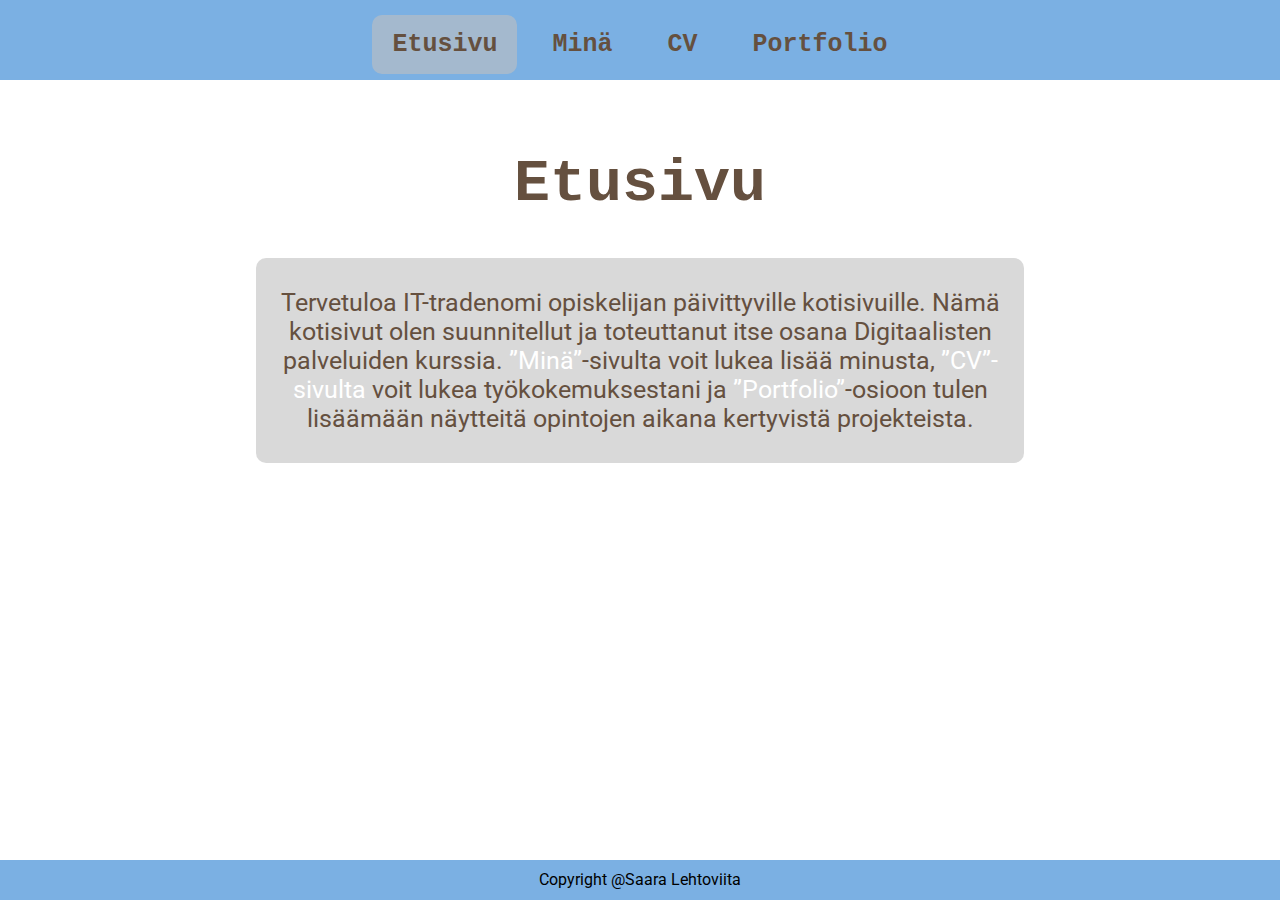
==== index.html @ 2fffef28 "Add files via upload" ====
<!DOCTYPE html>
<html>
<head>
<title>Saara Lehtoviita</title>
<meta charset="UTF-8">
<link rel="stylesheet" href="KotisivutTyyli.css">

</head>

<body>

    <div class="topnav">
        <a class="active" href="index.html">Etusivu</a>
        <a href="KotisivutMina.html">Minä</a>
        <a href="KotisivutCV.html">CV</a>
        <a href="KotisivutPortfolio.html">Portfolio</a>
      </div>

<header>
<h1>Etusivu</h1>
    </header>

<section>
<p> Tervetuloa IT-tradenomi opiskelijan päivittyville kotisivuille. Nämä kotisivut olen suunnitellut ja toteuttanut itse osana Digitaalisten palveluiden kurssia.  
    <a href="KotisivutMina.html">”Minä”</a>-sivulta voit lukea lisää minusta, 
    <a href="KotisivutCV.html">”CV”-sivulta</a> voit lukea työkokemuksestani ja 
    <a href="KotisivutPortfolio.html">”Portfolio”</a>-osioon tulen lisäämään näytteitä opintojen aikana kertyvistä projekteista. </p>
</section>

<footer>
        Copyright @Saara Lehtoviita
    </footer>

</body>

</html>
---- KotisivutTyyli.css ----
@import url('https://fonts.googleapis.com/css2?family=Roboto:ital,wght@0,100;0,300;0,400;0,500;0,700;0,900;1,100;1,300;1,400;1,500;1,700;1,900&display=swap');

    html,body {
        margin:0;
        padding: 0;
        font-family: "Roboto", sans-serif;
    }

    
    
    body {
        background-image: url('Kotisivun kuvat/Taustakuva_keskikokoinen.jpg');
        background-size: cover; 
        background-repeat: no-repeat;
        background-attachment: fixed;
        display: flex;
        flex-direction:column;
        min-height: 100vh;
    }
    
.topnav {
            background-color: #7BB0E3;
            height: 50px;
            text-align: center; 
            font-size: 20px;
            padding-top: 15px;
            padding-bottom: 15px;
            font-family: 'Courier New', Courier, monospace;
            font-weight: bold;
            
          }

    .topnav a {
        display: inline-block;
        color: #65503F;
        text-decoration: none;
        padding: 15px 20px;
        font-family: 'Courier New', Courier, monospace;
        font-weight: bold;
    }

    /* Change the color of links on hover */
.topnav a:hover {
    background-color: #ddd;
    color: black;
    border-radius: 10px;
  }
  
  /* Add a color to the active/current link */
  .topnav a.active {
    background-color: rgba(192, 192, 192, 0.6);
    color: #65503F;
    border-radius: 10px;
  }

    header {
        
        margin-top: 30px;
        text-align: center;
        font-size: 30px;
        color: #65503F;
        font-family: 'Courier New', Courier, monospace;
        
    }

    section {
        text-align: center;
        font-size: 22px;
        margin-left: 5%;
        margin-right: 5%;
        margin-bottom: 50px;
        color: #65503F;
        background-color: rgba(192, 192, 192, 0.6);
        border-radius: 10px;
        padding: 5px;
       
        
    }

    section a {
        text-decoration: none;
        color: white;
    }

   
    footer {
        background-color: #7BB0E3;
        height: 30px;
        text-align: center;
        left: 0;
        bottom: 0;
        position: fixed;
        width: 100%;
        padding-top: 10px;
        margin-top: 100px;
    }
    
    .p {
        color: #65503F;
        background-color: rgba(192, 192, 192, 0.6);
        border-radius: 10px;
        font-size: 25px;
        padding: 20px;

    }

    img {
        min-width: 50%;
        display: block;
        margin-left: auto;
        margin-right: auto;
        margin-bottom: 20px;

      }

      ul {
        text-align: left;
      }

    @media only screen and (min-width: 600px) {

      .topnav {
        font-size: 25px;
      }

        section {
          margin-left: 15%;
          margin-right: 15%;
            
        }
       
      }

    @media only screen and (min-width: 1025px) {
        section {
            margin-left: 20%;
            margin-right: 20%;
            font-size: 25px;
        }    
        .container {
          margin-left: 5%;
          display: flex;
          align-items: center;
          justify-content: center;
        }
        
        img {
          border-radius: 10px;
          flex-basis: 40%

        }

        .text {
          min-width: 50%;
          
        }
        }
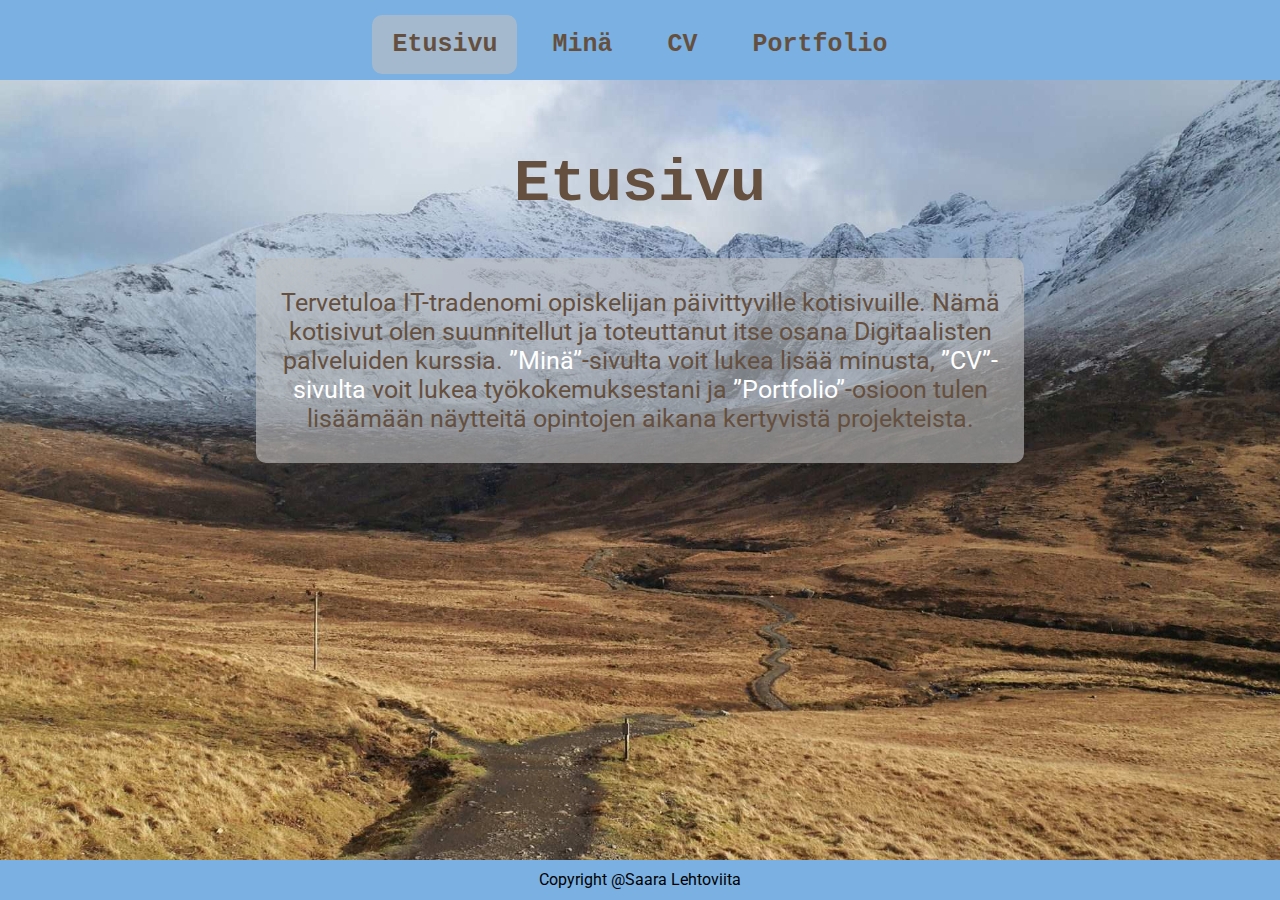
==== commit 09880ddf: "bg image body" ====
--- a/index.html
+++ b/index.html
@@ -4,10 +4,22 @@
 <title>Saara Lehtoviita</title>
 <meta charset="UTF-8">
 <link rel="stylesheet" href="KotisivutTyyli.css">
-
+<style>
+    body {
+    background-image: url('TaustakuvaKeskikokoinen.jpg');
+    background-size: cover; 
+    background-repeat: no-repeat;
+    background-attachment: fixed;
+    display: flex;
+    flex-direction: column;
+    min-height: 100vh;
+    }
+</style>
 </head>
 
 <body>
+
+
 
     <div class="topnav">
         <a class="active" href="index.html">Etusivu</a>
--- a/KotisivutTyyli.css
+++ b/KotisivutTyyli.css
@@ -10,12 +10,12 @@
     
     
     body {
-        background-image: url('Kotisivun kuvat/Taustakuva_keskikokoinen.jpg');
+        background-image: url("./TaustakuvaKeskikokoinen.jpg");
         background-size: cover; 
         background-repeat: no-repeat;
         background-attachment: fixed;
         display: flex;
-        flex-direction:column;
+        flex-direction: column;
         min-height: 100vh;
     }
     
@@ -155,4 +155,4 @@
           min-width: 50%;
           
         }
-        }+        }
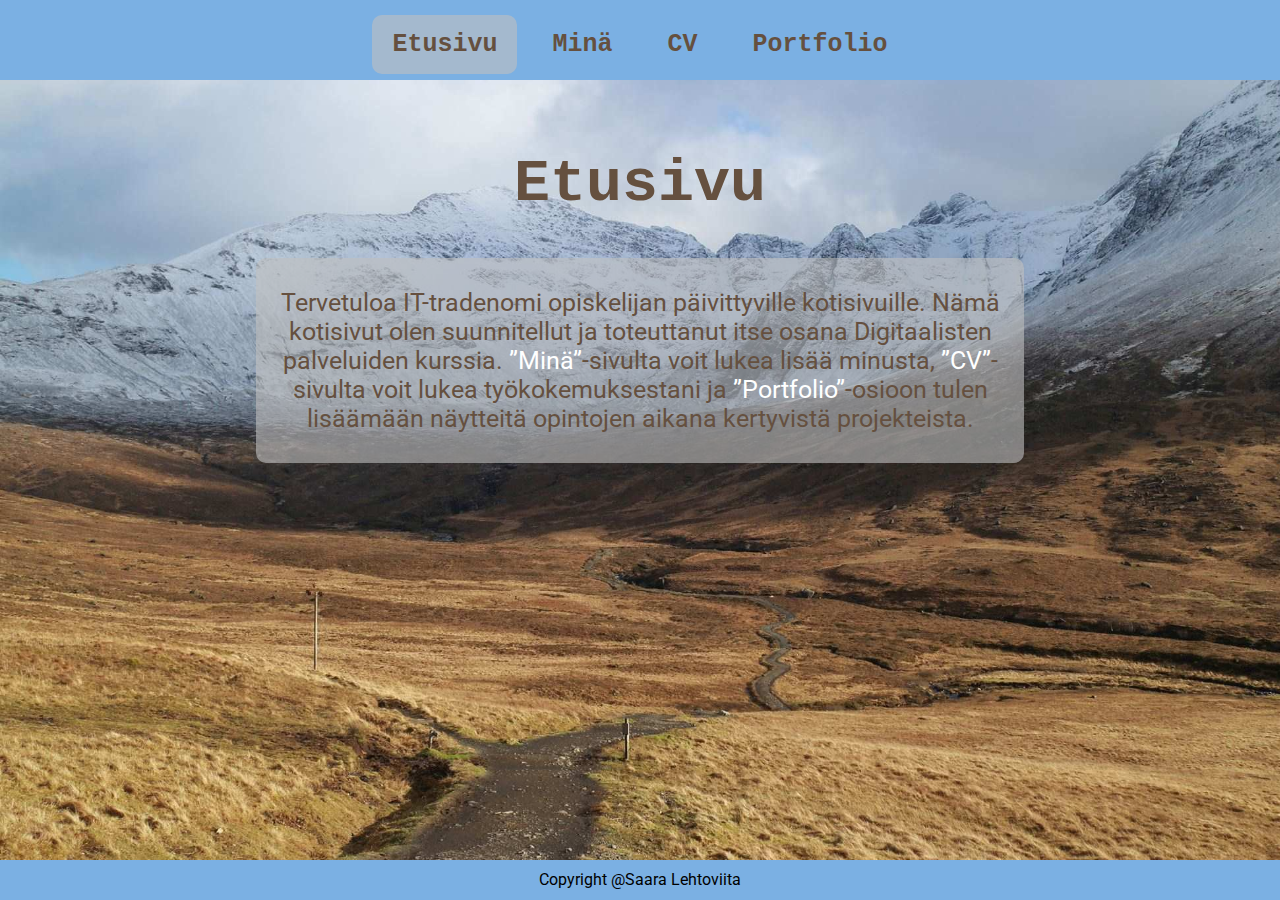
==== commit 071912fd: "cv linkki" ====
--- a/index.html
+++ b/index.html
@@ -1,25 +1,13 @@
 <!DOCTYPE html>
-<html>
+<html lang="fi">
 <head>
 <title>Saara Lehtoviita</title>
 <meta charset="UTF-8">
 <link rel="stylesheet" href="KotisivutTyyli.css">
-<style>
-    body {
-    background-image: url('TaustakuvaKeskikokoinen.jpg');
-    background-size: cover; 
-    background-repeat: no-repeat;
-    background-attachment: fixed;
-    display: flex;
-    flex-direction: column;
-    min-height: 100vh;
-    }
-</style>
+
 </head>
 
 <body>
-
-
 
     <div class="topnav">
         <a class="active" href="index.html">Etusivu</a>
@@ -35,7 +23,7 @@
 <section>
 <p> Tervetuloa IT-tradenomi opiskelijan päivittyville kotisivuille. Nämä kotisivut olen suunnitellut ja toteuttanut itse osana Digitaalisten palveluiden kurssia.  
     <a href="KotisivutMina.html">”Minä”</a>-sivulta voit lukea lisää minusta, 
-    <a href="KotisivutCV.html">”CV”-sivulta</a> voit lukea työkokemuksestani ja 
+    <a href="KotisivutCV.html">”CV”</a>-sivulta voit lukea työkokemuksestani ja 
     <a href="KotisivutPortfolio.html">”Portfolio”</a>-osioon tulen lisäämään näytteitä opintojen aikana kertyvistä projekteista. </p>
 </section>
 
--- a/KotisivutTyyli.css
+++ b/KotisivutTyyli.css
@@ -155,4 +155,25 @@
           min-width: 50%;
           
         }
+    
+        @media only screen and (max-width: 600px) {
+          .topnav {
+            font-size: 18px; /* Adjust the font size for smaller screens */
+            height: 70px;
+          }
+
+          .topnav a {
+            padding: 5px 10px;
+          }
+        
+          header {
+            font-size: 30px; /* Adjust the font size for smaller screens */
+          }
+        
+          section {
+            font-size: 22px; /* Adjust the font size for smaller screens */
+            margin-left: 5%;
+            margin-right: 5%;
+          }
         }
+      }
